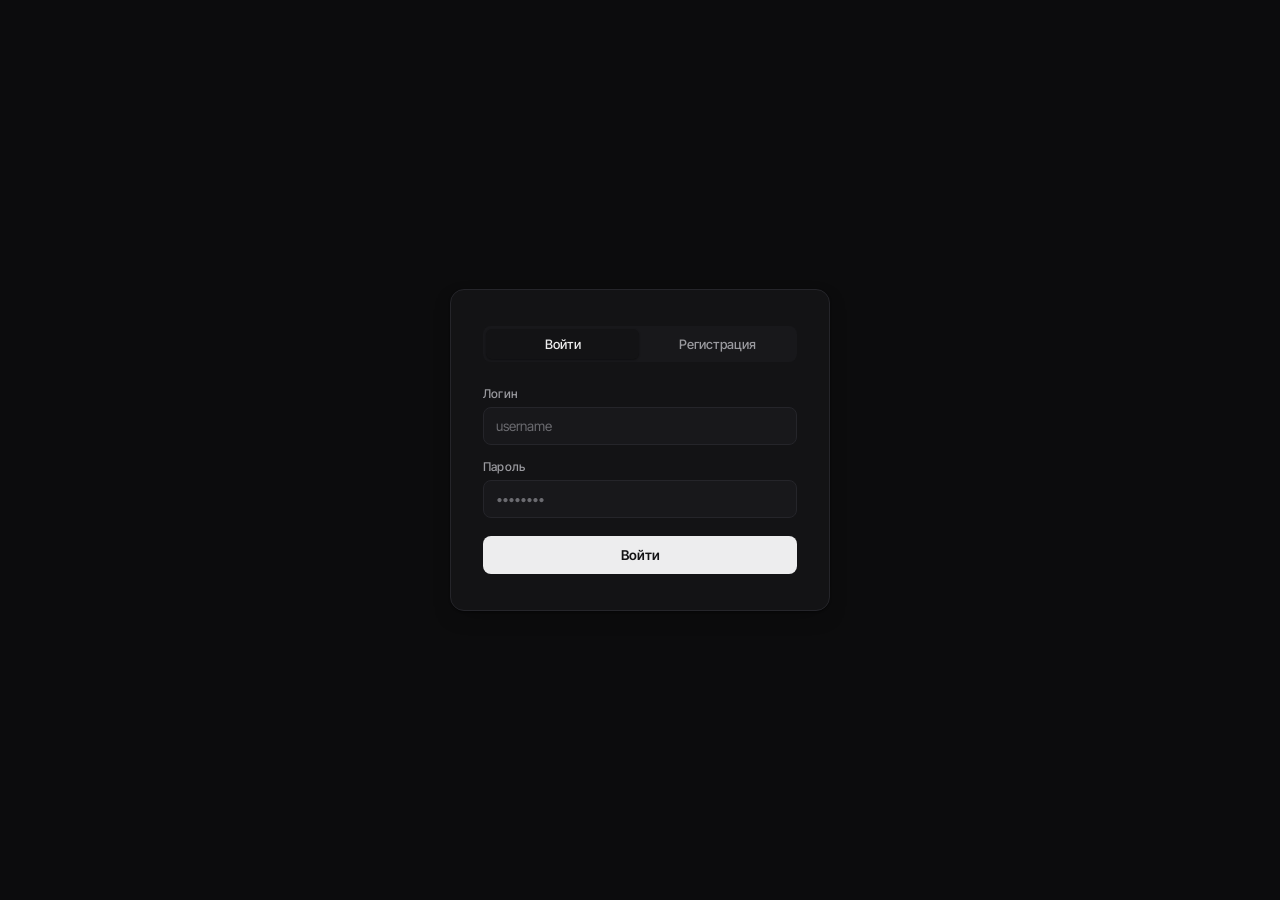
==== aiarbiter/src/main/resources/static/login.html @ a1bc6987 "Aiarbiter v1.0" ====
<!DOCTYPE html>
<html lang="ru">
<head>
<meta charset="UTF-8" />
<meta name="viewport" content="width=device-width, initial-scale=1.0" />
<title>AI Arbiter — Вход</title>
<link rel="preconnect" href="https://fonts.googleapis.com" />
<link rel="preconnect" href="https://fonts.gstatic.com" crossorigin />
<link href="https://fonts.googleapis.com/css2?family=Inter+Tight:wght@400;500;600;700&display=swap" rel="stylesheet" />
<link rel="stylesheet" href="css/login.css" />
</head>
<body>
<div class="page">
  <div class="card">
    <div class="tabs">
      <button class="tab active" id="tab-login" onclick="switchTab('login')">Войти</button>
      <button class="tab" id="tab-register" onclick="switchTab('register')">Регистрация</button>
    </div>

    <div id="msg" class="msg"></div>

    <form class="form" id="form-login" onsubmit="handleLogin(event)">
      <div class="field">
        <label>Логин</label>
        <input type="text" name="username" placeholder="username" autocomplete="username" required />
      </div>
      <div class="field">
        <label>Пароль</label>
        <input type="password" name="password" placeholder="••••••••" autocomplete="current-password" required />
      </div>
      <button class="btn" type="submit">Войти</button>
    </form>

    <form class="form" id="form-register" style="display:none" onsubmit="handleRegister(event)">
      <div class="field">
        <label>Логин</label>
        <input type="text" name="username" placeholder="username" autocomplete="username" required minlength="3" maxlength="50" />
      </div>
      <div class="field">
        <label>Пароль</label>
        <input type="password" name="password" placeholder="минимум 8 символов" autocomplete="new-password" required minlength="8" />
      </div>
      <button class="btn" type="submit">Создать аккаунт</button>
    </form>
  </div>
</div>
<script src="js/login.js"></script>
</body>
</html>
---- aiarbiter/src/main/resources/static/css/login.css ----
* { box-sizing: border-box; }
html, body {
  margin: 0; padding: 0; height: 100%;
  font-family: 'Inter Tight', ui-sans-serif, system-ui, sans-serif;
  background: #0c0c0d;
  color: #ededee;
  font-size: 14px;
  -webkit-font-smoothing: antialiased;
}
.page {
  min-height: 100vh;
  display: grid;
  place-items: center;
  padding: 24px;
}
.card {
  background: #131315;
  border: 1px solid #25252a;
  border-radius: 14px;
  padding: 36px 32px;
  width: 100%;
  max-width: 380px;
  box-shadow: 0 1px 2px rgba(0,0,0,0.4), 0 8px 24px -12px rgba(0,0,0,0.6);
}
.brand { display: flex; align-items: center; gap: 10px; margin-bottom: 28px; }
.brand-mark {
  width: 28px; height: 28px; border-radius: 7px;
  background: #ededee; color: #131315;
  display: grid; place-items: center;
  font-weight: 700; font-size: 13px;
}
.brand-name { font-weight: 600; font-size: 15px; letter-spacing: -0.01em; }
.tabs { display: flex; background: #18181b; border-radius: 8px; padding: 3px; gap: 2px; margin-bottom: 24px; }
.tab {
  flex: 1; padding: 7px; border-radius: 6px; border: none; background: none;
  color: #9a9a9f; font: inherit; font-size: 13px; font-weight: 500;
  cursor: pointer; transition: all 0.12s;
}
.tab.active { background: #131315; color: #ededee; box-shadow: 0 1px 2px rgba(0,0,0,0.4); }
.form { display: flex; flex-direction: column; gap: 14px; }
.field { display: flex; flex-direction: column; gap: 6px; }
.field label { font-size: 12px; font-weight: 500; color: #9a9a9f; letter-spacing: 0.02em; }
.field input {
  background: #18181b; border: 1px solid #25252a; border-radius: 8px;
  padding: 10px 12px; color: #ededee; font: inherit; font-size: 13.5px;
  outline: none; transition: border-color 0.12s;
}
.field input:focus { border-color: #4a4a55; }
.field input::placeholder { color: #6b6b70; }
.btn {
  background: #ededee; color: #131315; border: none; border-radius: 8px;
  padding: 11px; font: inherit; font-size: 13.5px; font-weight: 600;
  cursor: pointer; transition: opacity 0.12s; margin-top: 4px;
}
.btn:hover { opacity: 0.88; }
.btn:disabled { opacity: 0.4; cursor: not-allowed; }
.msg { padding: 10px 12px; border-radius: 7px; font-size: 13px; display: none; }
.msg.error { background: oklch(0.28 0.08 25); color: oklch(0.78 0.14 25); border: 1px solid oklch(0.35 0.10 25); }
.msg.success { background: oklch(0.28 0.07 155); color: oklch(0.82 0.13 155); border: 1px solid oklch(0.35 0.09 155); }
.msg.show { display: block; }
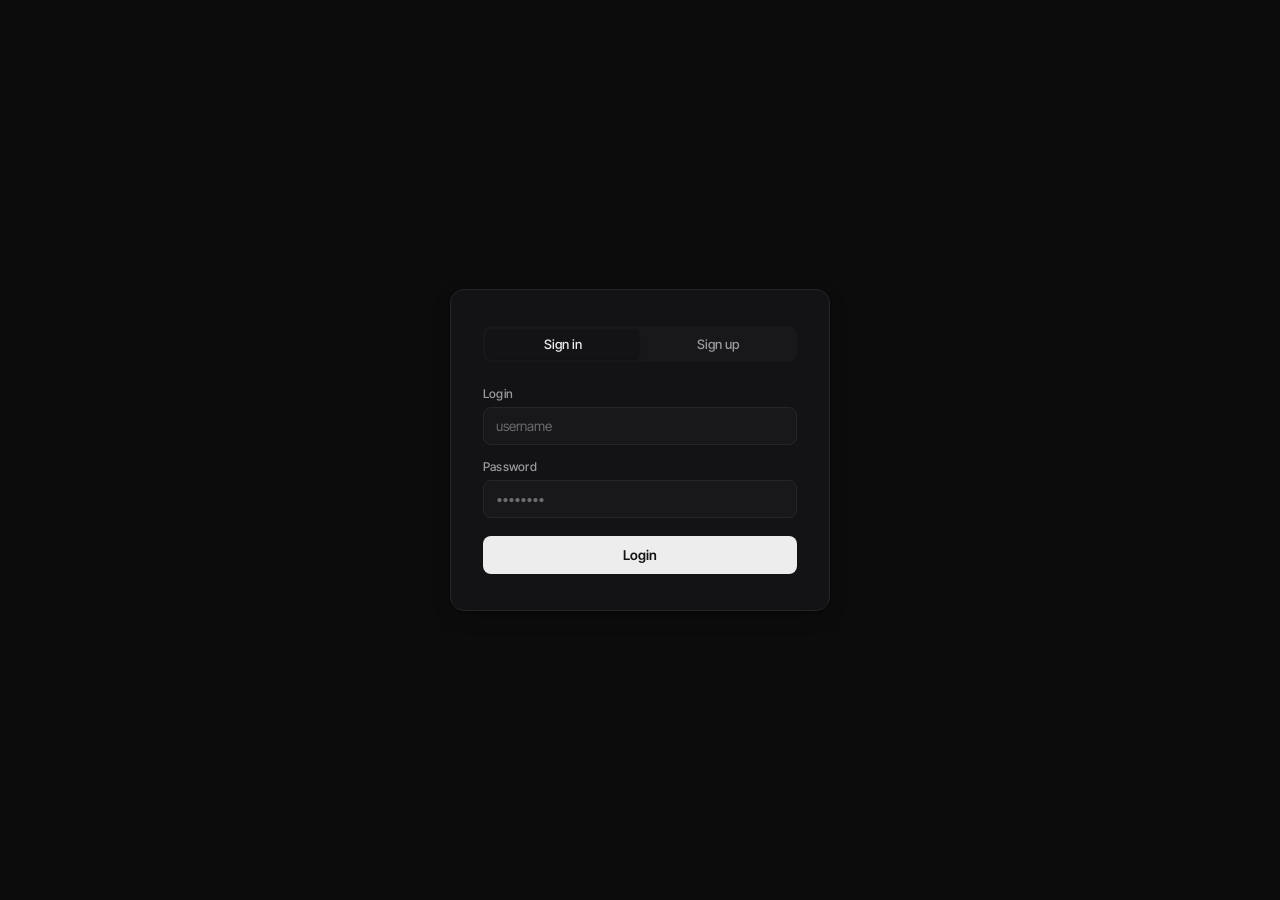
==== commit 6d936e87: "Добавил проверку на кириллицу в логине и пароле при регистрации и при входе." ====
--- a/aiarbiter/src/main/resources/static/login.html
+++ b/aiarbiter/src/main/resources/static/login.html
@@ -3,7 +3,7 @@
 <head>
 <meta charset="UTF-8" />
 <meta name="viewport" content="width=device-width, initial-scale=1.0" />
-<title>AI Arbiter — Вход</title>
+<title>AI Arbiter — Sign in</title>
 <link rel="preconnect" href="https://fonts.googleapis.com" />
 <link rel="preconnect" href="https://fonts.gstatic.com" crossorigin />
 <link href="https://fonts.googleapis.com/css2?family=Inter+Tight:wght@400;500;600;700&display=swap" rel="stylesheet" />
@@ -13,34 +13,34 @@
 <div class="page">
   <div class="card">
     <div class="tabs">
-      <button class="tab active" id="tab-login" onclick="switchTab('login')">Войти</button>
-      <button class="tab" id="tab-register" onclick="switchTab('register')">Регистрация</button>
+      <button class="tab active" id="tab-login" onclick="switchTab('login')">Sign in</button>
+      <button class="tab" id="tab-register" onclick="switchTab('register')">Sign up</button>
     </div>
 
     <div id="msg" class="msg"></div>
 
     <form class="form" id="form-login" onsubmit="handleLogin(event)">
       <div class="field">
-        <label>Логин</label>
+        <label>Login</label>
         <input type="text" name="username" placeholder="username" autocomplete="username" required />
       </div>
       <div class="field">
-        <label>Пароль</label>
+        <label>Password</label>
         <input type="password" name="password" placeholder="••••••••" autocomplete="current-password" required />
       </div>
-      <button class="btn" type="submit">Войти</button>
+      <button class="btn" type="submit">Login</button>
     </form>
 
     <form class="form" id="form-register" style="display:none" onsubmit="handleRegister(event)">
       <div class="field">
-        <label>Логин</label>
+        <label>Login</label>
         <input type="text" name="username" placeholder="username" autocomplete="username" required minlength="3" maxlength="50" />
       </div>
       <div class="field">
-        <label>Пароль</label>
-        <input type="password" name="password" placeholder="минимум 8 символов" autocomplete="new-password" required minlength="8" />
+        <label>Password</label>
+        <input type="password" name="password" placeholder="min 8 characters" autocomplete="new-password" required minlength="8" pattern="[A-Za-z0-9!@#$%^&amp;*()_+\-=\[\]{};':&quot;|,.<>\/?`~\\]+" title="Password must contain only Latin letters, digits and special characters" />
       </div>
-      <button class="btn" type="submit">Создать аккаунт</button>
+      <button class="btn" type="submit">Register</button>
     </form>
   </div>
 </div>
